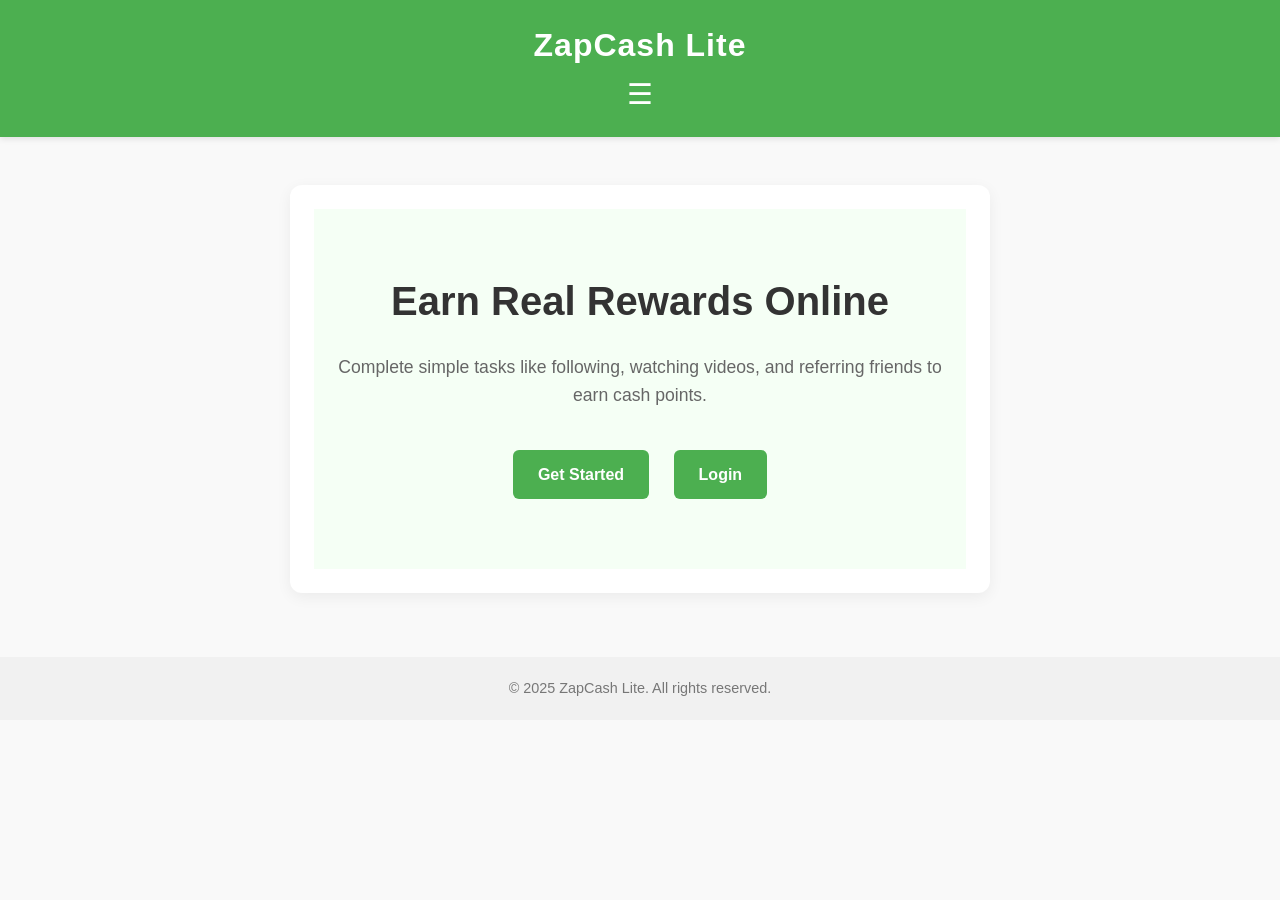
==== index.html @ dd644a16 "Zapcash-lite" ====
<!DOCTYPE html>
<html lang="en">
<head>
  <meta charset="UTF-8" />
  <meta name="viewport" content="width=device-width, initial-scale=1.0" />
  <title>ZapCash Lite</title>
  <link href="https://fonts.googleapis.com/css2?family=Poppins:wght@400;600&display=swap" rel="stylesheet">
  <link rel="stylesheet" href="style.css" />
</head>
<body>
  <header class="header">
    <h1>ZapCash Lite</h1>
    <div class="hamburger" onclick="toggleMenu()">☰</div>
  </header>

  <nav id="nav-menu" class="nav-menu">
    <a href="dashboard.html">Dashboard</a>
    <a href="referral.html">Referral</a>
    <a href="leaderboard.html">Leaderboard</a>
    <a href="withdraw.html">Withdraw</a>
    <a href="login.html">Login/Sign In</a>
  </nav>

  <main class="container">
    <section class="hero">
      <h2>Earn Real Rewards Online</h2>
      <p>Complete simple tasks like following, watching videos, and referring friends to earn cash points.</p>
      <div class="hero-buttons">
        <a href="signup.html" class="button">Get Started</a>
        <a href="login.html" class="button">Login</a>
      </div>
    </section>
  </main>

  <footer class="footer">
    <p>© 2025 ZapCash Lite. All rights reserved.</p>
  </footer>

  <script>
    function toggleMenu() {
      const menu = document.getElementById('nav-menu');
      menu.classList.toggle('show');
    }
  </script>
</body>
</html>
---- style.css ----
* {
  margin: 0;
  padding: 0;
  box-sizing: border-box;
}

body {
  font-family: 'Poppins', sans-serif;
  background-color: #f0f4f8;
  color: #333;
  line-height: 1.6;
}

.header {
  background-color: #4CAF50;
  color: #fff;
  padding: 1.5rem;
  text-align: center;
  font-size: 1.8rem;
  box-shadow: 0 2px 6px rgba(0,0,0,0.1);
}

.container {
  max-width: 700px;
  margin: 3rem auto;
  padding: 1.5rem;
  background-color: #fff;
  border-radius: 12px;
  box-shadow: 0 4px 15px rgba(0,0,0,0.06);
  text-align: center;
}

.hero h2 {
  font-size: 2rem;
  margin-bottom: 1rem;
}

.hero p {
  font-size: 1rem;
  color: #555;
  margin-bottom: 2rem;
}

.button {
  display: inline-block;
  background-color: #4CAF50;
  color: #fff;
  padding: 12px 24px;
  font-weight: 600;
  text-decoration: none;
  border-radius: 8px;
  transition: background-color 0.3s ease;
}

.button:hover {
  background-color: #3e9440;
}

.footer {
  text-align: center;
  padding: 1rem;
  margin-top: 4rem;
  font-size: 0.9rem;
  color: #666;
}

.points {
  font-size: 1.2rem;
  margin-bottom: 2rem;
  color: #2c3e50;
}

.task-card {
  background-color: #fefefe;
  border: 1px solid #ddd;
  border-left: 5px solid #4CAF50;
  padding: 1.2rem;
  margin-bottom: 1.5rem;
  border-radius: 8px;
  text-align: left;
  transition: transform 0.2s ease;
}

.task-card:hover {
  transform: scale(1.02);
  box-shadow: 0 4px 10px rgba(0,0,0,0.05);
}

.task-card h4 {
  margin-bottom: 0.5rem;
  font-size: 1.1rem;
}

.action-buttons {
  margin-top: 2rem;
  display: flex;
  gap: 1rem;
  flex-wrap: wrap;
  justify-content: center;
}

.ref-text {
  margin-bottom: 1rem;
  font-size: 1.1rem;
  text-align: center;
}

.ref-box {
  display: flex;
  flex-direction: column;
  align-items: center;
  background-color: #fff;
  padding: 1.5rem;
  border-radius: 10px;
  border: 1px solid #ddd;
  box-shadow: 0 2px 5px rgba(0,0,0,0.05);
  margin-bottom: 2rem;
}

.ref-box input {
  font-size: 1.1rem;
  padding: 10px;
  width: 100%;
  max-width: 300px;
  margin-bottom: 1rem;
  border: 1px solid #ccc;
  border-radius: 5px;
  text-align: center;
}

.withdraw-text {
  font-size: 1.2rem;
  color: #555;
  margin-bottom: 1.5rem;
  text-align: center;
}

.withdraw-form {
  background-color: #fff;
  padding: 2rem;
  border-radius: 12px;
  border: 1px solid #ddd;
  box-shadow: 0 2px 8px rgba(0,0,0,0.1);
}

.withdraw-form input,
.withdraw-form textarea {
  width: 100%;
  padding: 12px;
  margin-bottom: 1.5rem;
  border: 1px solid #ccc;
  border-radius: 8px;
}

.withdraw-form button {
  background-color: #4CAF50;
  color: white;
  padding: 12px 24px;
  font-weight: 600;
  text-decoration: none;
  border-radius: 8px;
  transition: background-color 0.3s ease;
}

.withdraw-form button:hover {
  background-color: #3e9440;
}

/* Smooth transition for all buttons */
.button {
  transition: transform 0.3s ease, background-color 0.3s ease;
}

.button:hover {
  transform: scale(1.05);
  background-color: #45a049;
}

/* Smooth page fade-in transition */
body {
  opacity: 0;
  animation: fadeIn 1s forwards;
}

@keyframes fadeIn {
  to {
    opacity: 1;
  }
}

.task, .container, .header {
  opacity: 0;
  animation: fadeIn 1s forwards;
}

@keyframes fadeIn {
  to {
    opacity: 1;
  }
}

/* Progress bar container */
.progress-container {
  margin-top: 20px;
}

.progress-bar {
  width: 100%;
  height: 20px;
  background-color: #e0e0e0;
  border-radius: 10px;
  overflow: hidden;
  position: relative;
}

.progress-bar div {
  height: 100%;
  background-color: #4CAF50;
  width: 0; /* Will be updated dynamically */
  transition: width 0.5s ease;
}

.success {
  background-color: #76D7C4; /* Change to green or any color for completed task */
  cursor: not-allowed;
  pointer-events: none;
}


@media (max-width: 768px) {
  .container {
    padding: 1rem;
  }

  .task-card {
    font-size: 0.9rem;
    padding: 0.8rem;
  }

  .action-buttons {
    flex-direction: column;
  }

  .task {
    display: flex;
    flex-direction: column;
    align-items: flex-start;
  }
}

.hamburger-menu {
  font-size: 30px;
  cursor: pointer;
  display: none;
}

@media (max-width: 768px) {
  .hamburger-menu {
    display: block;
  }

  #nav-menu {
    display: none;
    background-color: #4CAF50;
    position: absolute;
    top: 0;
    right: 0;
    width: 200px;
    padding: 20px;
    text-align: center;
  }

  #nav-menu a {
    display: block;
    color: white;
    padding: 10px;
    text-decoration: none;
  }

  #nav-menu a:hover {
    background-color: #45a049;
  }
}

/* Success animation */
.success {
  animation: successAnimation 0.5s ease-in-out;
}

@keyframes successAnimation {
  0% {
    transform: scale(0);
    opacity: 0;
  }
  50% {
    transform: scale(1.2);
    opacity: 1;
  }
  100% {
    transform: scale(1);
  }
}

/* Resetting some default styles */
* {
  margin: 0;
  padding: 0;
  box-sizing: border-box;
}

/* Body and overall layout */
body {
  font-family: 'Segoe UI', sans-serif;
  background-color: #f9f9f9;
  color: #333;
  line-height: 1.6;
}

/* Header Styling */
.header {
  background-color: #4CAF50;
  color: white;
  text-align: center;
  padding: 1rem;
}

.header h1 {
  font-size: 2rem;
  letter-spacing: 1px;
}

/* Leaderboard Styling */
.leaderboard {
  background-color: white;
  width: 90%;
  margin: 2rem auto;
  padding: 2rem;
  border-radius: 10px;
  box-shadow: 0 4px 10px rgba(0, 0, 0, 0.1);
}

.leaderboard h1 {
  text-align: center;
  font-size: 2rem;
  margin-bottom: 1.5rem;
  color: #4CAF50;
}

table {
  width: 100%;
  border-collapse: collapse;
}

table th, table td {
  padding: 12px;
  text-align: left;
}

table th {
  background-color: #4CAF50;
  color: white;
  font-weight: bold;
}

table td {
  background-color: #fafafa;
  border-bottom: 1px solid #ddd;
}

table tr:nth-child(even) {
  background-color: #f2f2f2;
}

table tr:hover {
  background-color: #e1f7e1;
}

/* Action Buttons */
.action-buttons {
  text-align: center;
  margin-top: 2rem;
}

.action-buttons .button {
  background-color: #4CAF50;
  color: white;
  padding: 10px 20px;
  margin: 0 10px;
  text-decoration: none;
  border-radius: 5px;
  transition: background-color 0.3s ease;
}

.action-buttons .button:hover {
  background-color: #45a049;
}

/* Footer Styling */
.footer {
  background-color: #4CAF50;
  color: white;
  padding: 1rem;
  text-align: center;
  position: relative;
  width: 100%;
  bottom: 0;
}

/* Mobile Responsiveness */
@media (max-width: 768px) {
  .leaderboard {
    padding: 1.5rem;
  }

  table th, table td {
    padding: 10px;
  }

  .action-buttons .button {
    padding: 8px 16px;
  }

  .footer {
    font-size: 0.9rem;
  }
}

/* Header */
.header {
  background-color: #4CAF50;
  color: white;
  padding: 20px;
  text-align: center;
}

/* Hamburger Menu */
.hamburger-menu {
  font-size: 24px;
  padding: 10px 20px;
  cursor: pointer;
  background: #eee;
  border-bottom: 1px solid #ccc;
}

/* Navigation Menu */
#nav-menu {
  display: none;
  flex-direction: column;
  background: #f0f0f0;
  padding: 10px 20px;
}

#nav-menu a {
  margin: 10px 0;
  text-decoration: none;
  color: #333;
  font-weight: 500;
}

/* Hero Section */
.hero {
  text-align: center;
  padding: 60px 20px;
  background: #f5fff5;
}

.hero h2 {
  font-size: 2.5rem;
  margin-bottom: 20px;
  color: #333;
}

.hero p {
  font-size: 1.1rem;
  margin-bottom: 30px;
  color: #666;
}

.hero .button {
  display: inline-block;
  margin: 10px 10px;
  padding: 12px 25px;
  background-color: #4CAF50;
  color: #fff;
  border: none;
  border-radius: 6px;
  text-decoration: none;
  font-weight: 600;
  transition: background 0.3s;
}

.hero .button:hover {
  background-color: #43a047;
}

/* Auth Container (Signup & Login) */
.auth-container {
  max-width: 400px;
  margin: 60px auto;
  padding: 30px;
  background: #fff;
  border-radius: 8px;
  box-shadow: 0 0 12px rgba(0,0,0,0.1);
  text-align: center;
}

.auth-container h2 {
  margin-bottom: 20px;
  color: #333;
}

.auth-form input {
  width: 100%;
  padding: 12px 15px;
  margin: 10px 0;
  border: 1px solid #ccc;
  border-radius: 6px;
  font-size: 1rem;
}

.auth-form .button {
  width: 100%;
  margin-top: 15px;
}

/* Footer */
.footer {
  text-align: center;
  padding: 20px;
  background: #f1f1f1;
  color: #777;
  font-size: 0.9rem;
}

/* Responsive */
@media (max-width: 600px) {
  .hero h2 {
    font-size: 2rem;
  }

  .auth-container {
    margin: 30px 20px;
  }
}
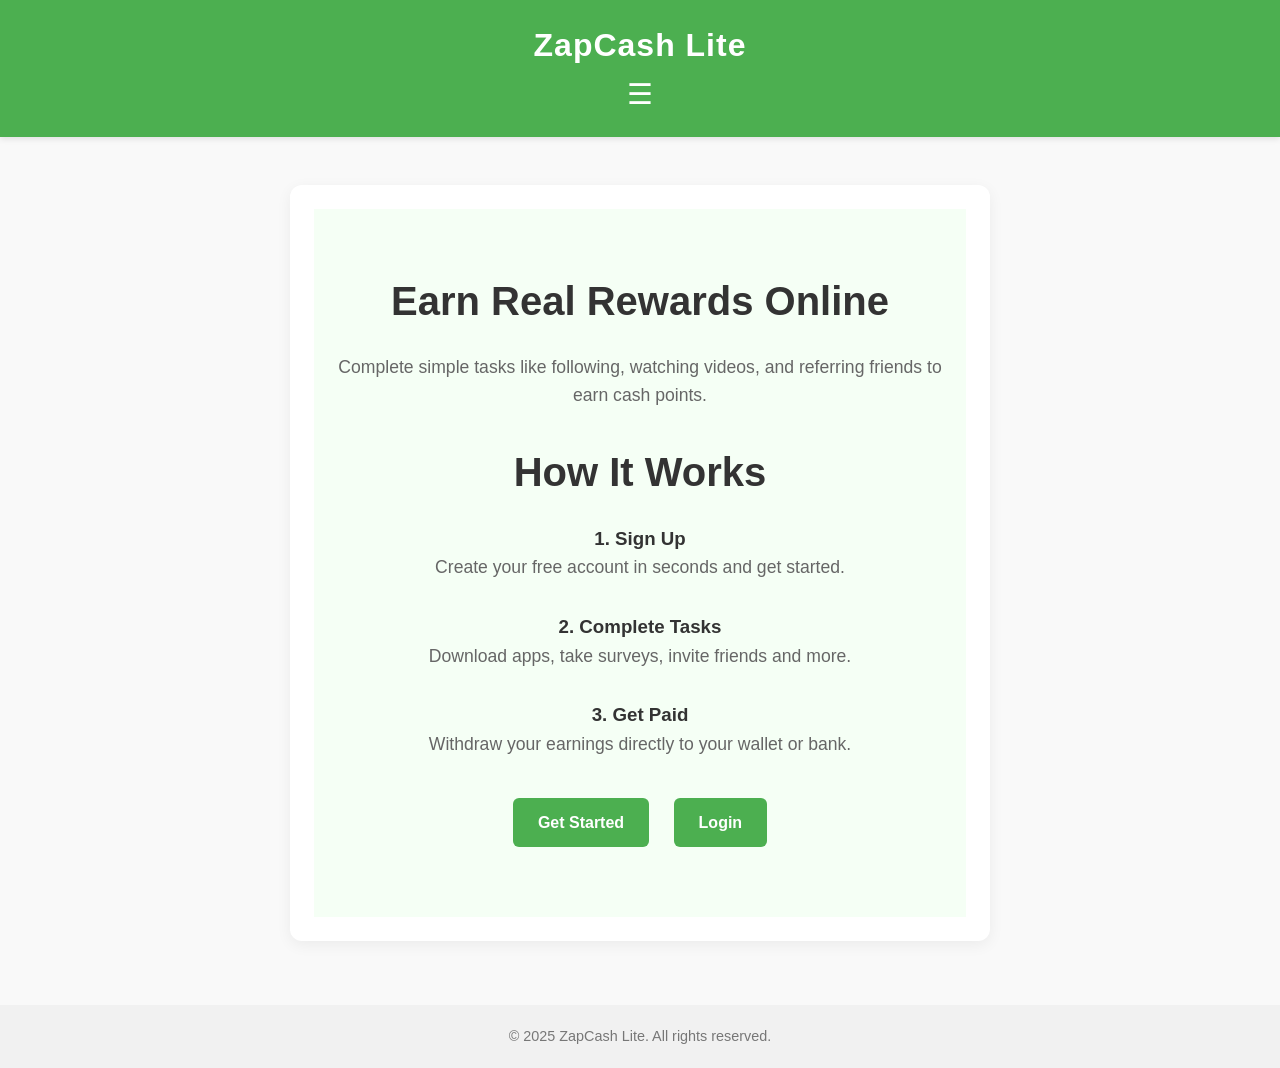
==== commit 7564c7e9: "Update index.html" ====
--- a/index.html
+++ b/index.html
@@ -25,6 +25,22 @@
     <section class="hero">
       <h2>Earn Real Rewards Online</h2>
       <p>Complete simple tasks like following, watching videos, and referring friends to earn cash points.</p>
+       <section id="features">
+         
+    <h2 class="reveal">How It Works</h2>
+     <div class="feature reveal">
+      <h3>1. Sign Up</h3>
+      <p>Create your free account in seconds and get started.</p>
+    </div>
+    <div class="feature reveal">
+      <h3>2. Complete Tasks</h3>
+      <p>Download apps, take surveys, invite friends and more.</p>
+    </div>
+    <div class="feature reveal">
+      <h3>3. Get Paid</h3>
+      <p>Withdraw your earnings directly to your wallet or bank.</p>
+    </div>
+    </section>
       <div class="hero-buttons">
         <a href="signup.html" class="button">Get Started</a>
         <a href="login.html" class="button">Login</a>
